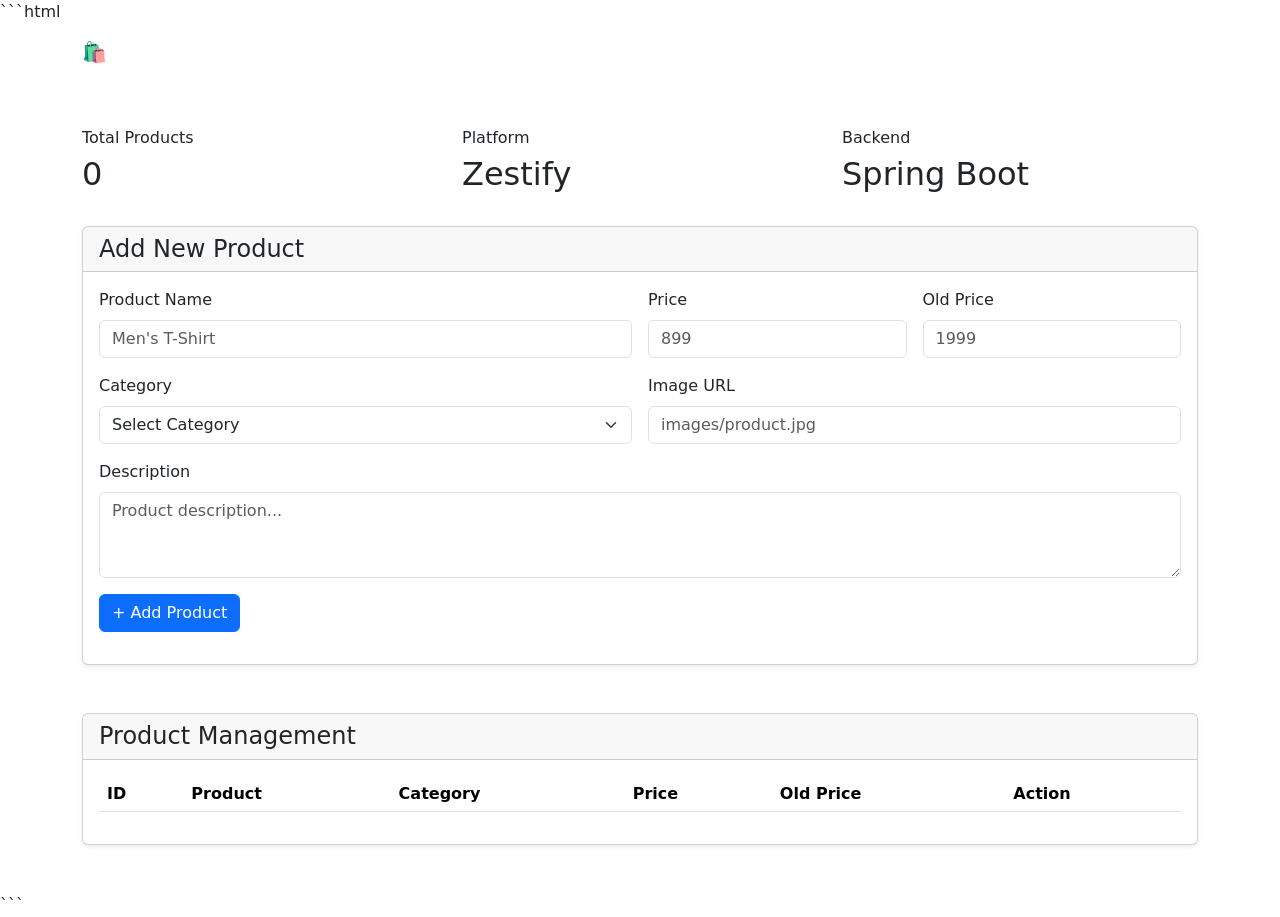
==== Admin/index.html @ b7a2c144 "Add initial HTML structure for Admin Panel This file contains the HTML structure for the Zestify Adm" ====
```html
<!DOCTYPE html>
<html lang="en">

<head>

    <meta charset="UTF-8">

    <meta
        name="viewport"
        content="width=device-width, initial-scale=1.0">

    <title>Zestify Admin Panel</title>

    <link
        href="https://cdn.jsdelivr.net/npm/bootstrap@5.3.3/dist/css/bootstrap.min.css"
        rel="stylesheet">

    <link rel="stylesheet" href="style.css">

</head>


<body>


<!-- ================= NAVBAR ================= -->

<nav class="navbar navbar-dark">

    <div class="container">

        <a class="navbar-brand fw-bold"
           href="#">

            🛍️ Zestify Admin

        </a>

        <span class="text-white">
            Product Management
        </span>

    </div>

</nav>


<!-- ================= DASHBOARD ================= -->

<div class="container py-5">


    <div class="row mb-4">

        <div class="col-md-4">

            <div class="dashboard-card">

                <h6>Total Products</h6>

                <h2 id="totalProducts">
                    0
                </h2>

            </div>

        </div>


        <div class="col-md-4">

            <div class="dashboard-card">

                <h6>Platform</h6>

                <h2>
                    Zestify
                </h2>

            </div>

        </div>


        <div class="col-md-4">

            <div class="dashboard-card">

                <h6>Backend</h6>

                <h2>
                    Spring Boot
                </h2>

            </div>

        </div>

    </div>


    <!-- ================= ADD PRODUCT ================= -->

    <div class="card shadow-sm mb-5">

        <div class="card-header">

            <h4 class="mb-0">
                Add New Product
            </h4>

        </div>


        <div class="card-body">

            <form id="productForm">

                <div class="row g-3">


                    <div class="col-md-6">

                        <label class="form-label">
                            Product Name
                        </label>

                        <input
                            type="text"
                            id="name"
                            class="form-control"
                            placeholder="Men's T-Shirt"
                            required>

                    </div>


                    <div class="col-md-3">

                        <label class="form-label">
                            Price
                        </label>

                        <input
                            type="number"
                            id="price"
                            class="form-control"
                            placeholder="899"
                            required>

                    </div>


                    <div class="col-md-3">

                        <label class="form-label">
                            Old Price
                        </label>

                        <input
                            type="number"
                            id="oldPrice"
                            class="form-control"
                            placeholder="1999">

                    </div>


                    <div class="col-md-6">

                        <label class="form-label">
                            Category
                        </label>

                        <select
                            id="category"
                            class="form-select"
                            required>

                            <option value="">
                                Select Category
                            </option>

                            <option value="Men's Fashion">
                                Men's Fashion
                            </option>

                            <option value="Women's Fashion">
                                Women's Fashion
                            </option>

                            <option value="Footwear">
                                Footwear
                            </option>

                            <option value="Accessories">
                                Accessories
                            </option>

                            <option value="Kids">
                                Kids
                            </option>

                        </select>

                    </div>


                    <div class="col-md-6">

                        <label class="form-label">
                            Image URL
                        </label>

                        <input
                            type="text"
                            id="imageUrl"
                            class="form-control"
                            placeholder="images/product.jpg"
                            required>

                    </div>


                    <div class="col-12">

                        <label class="form-label">
                            Description
                        </label>

                        <textarea
                            id="description"
                            class="form-control"
                            rows="3"
                            placeholder="Product description..."
                            required></textarea>

                    </div>


                    <div class="col-12">

                        <button
                            type="submit"
                            class="btn btn-primary">

                            + Add Product

                        </button>

                    </div>

                </div>

            </form>


            <div
                id="message"
                class="mt-3">
            </div>

        </div>

    </div>


    <!-- ================= PRODUCT LIST ================= -->

    <div class="card shadow-sm">

        <div class="card-header">

            <h4 class="mb-0">
                Product Management
            </h4>

        </div>


        <div class="card-body">

            <div
                class="table-responsive">

                <table
                    class="table table-hover align-middle">

                    <thead>

                        <tr>

                            <th>ID</th>
                            <th>Product</th>
                            <th>Category</th>
                            <th>Price</th>
                            <th>Old Price</th>
                            <th>Action</th>

                        </tr>

                    </thead>


                    <tbody id="productTable">

                    </tbody>

                </table>

            </div>

        </div>

    </div>

</div>


<script src="script.js"></script>

</body>
</html>
```
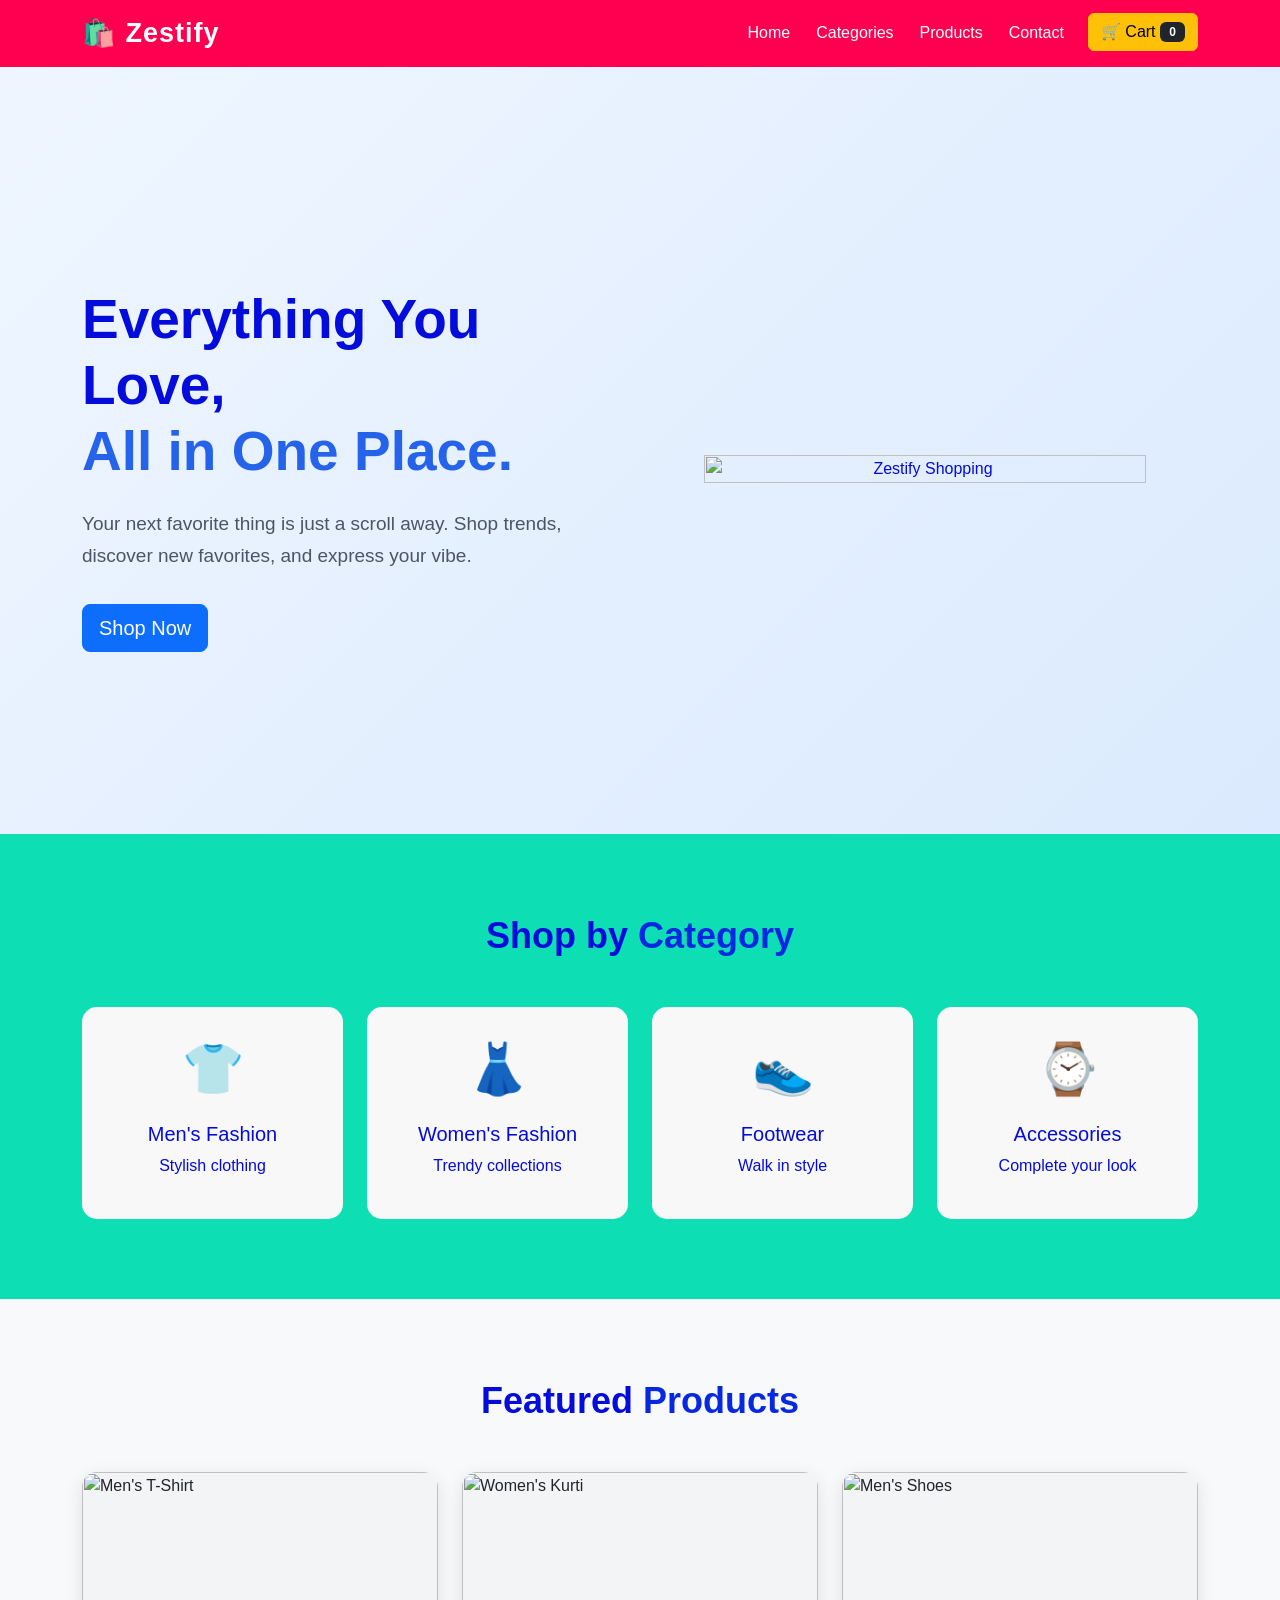
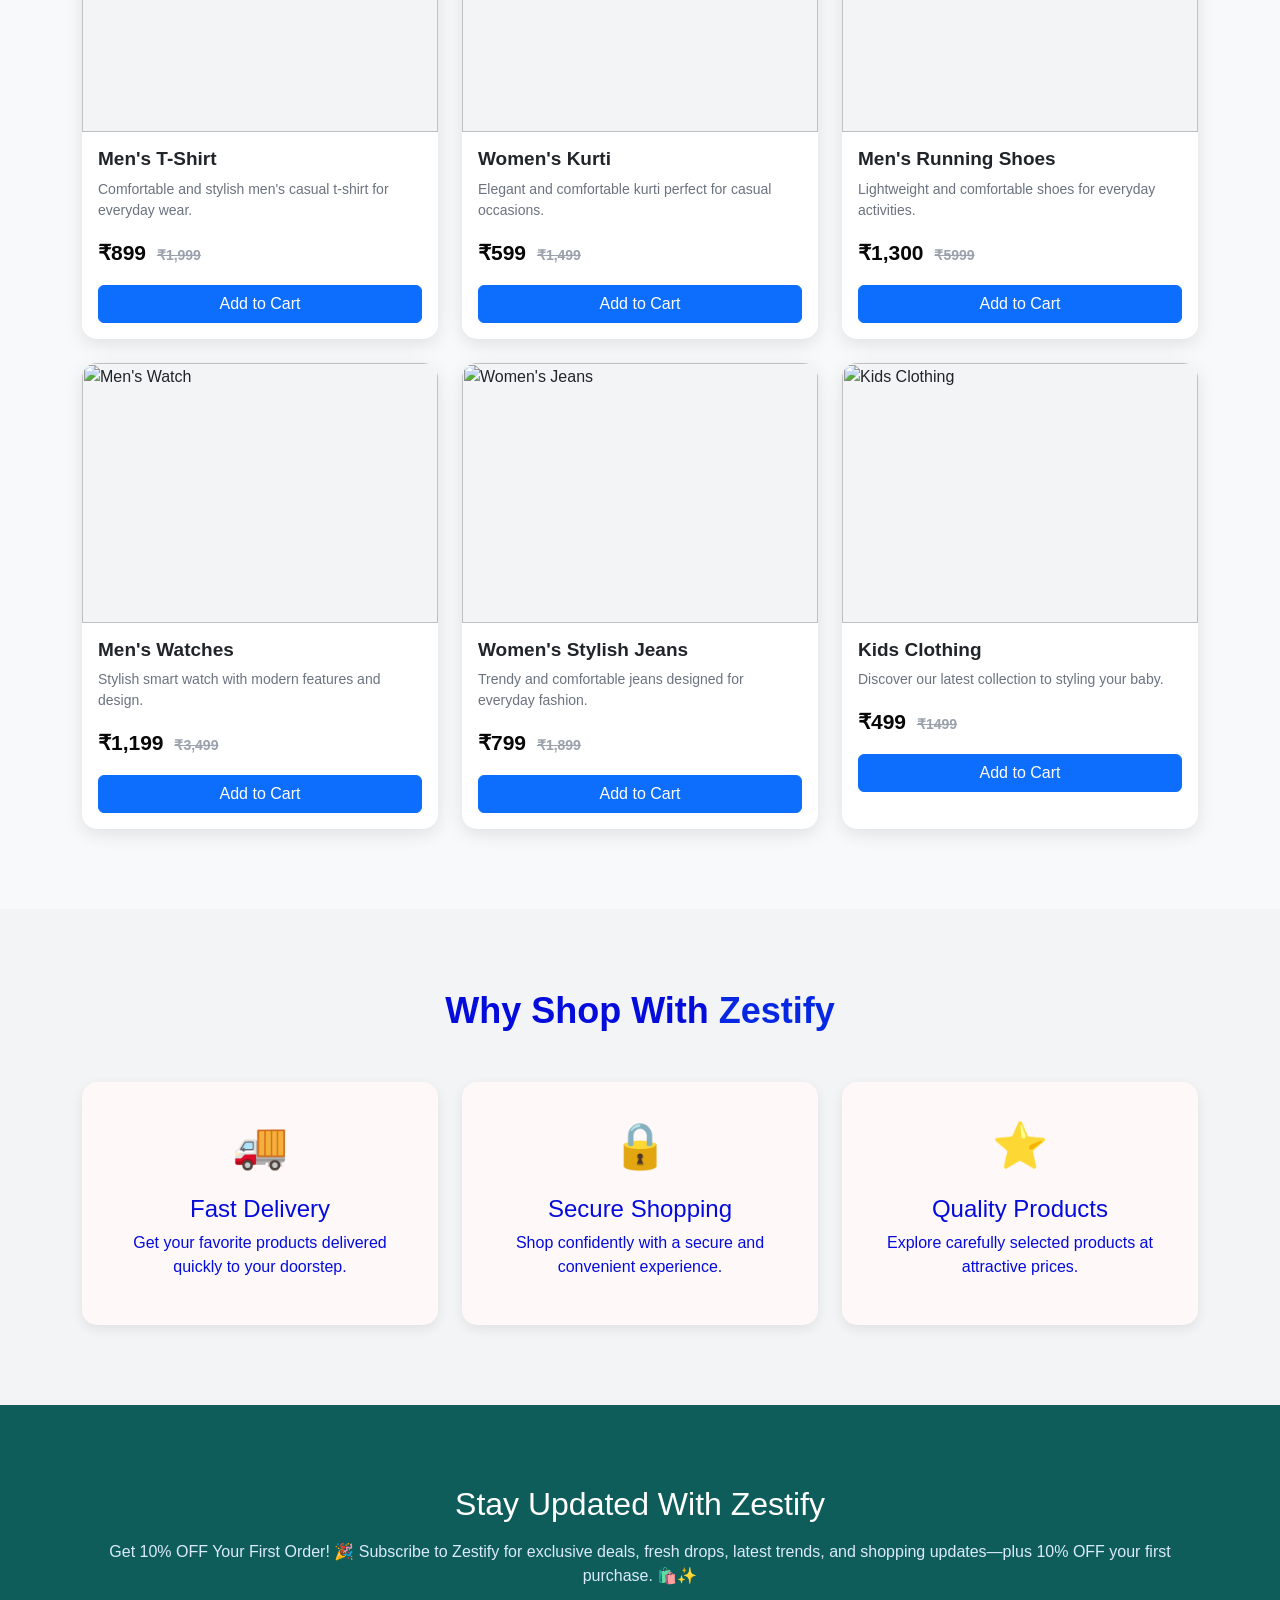
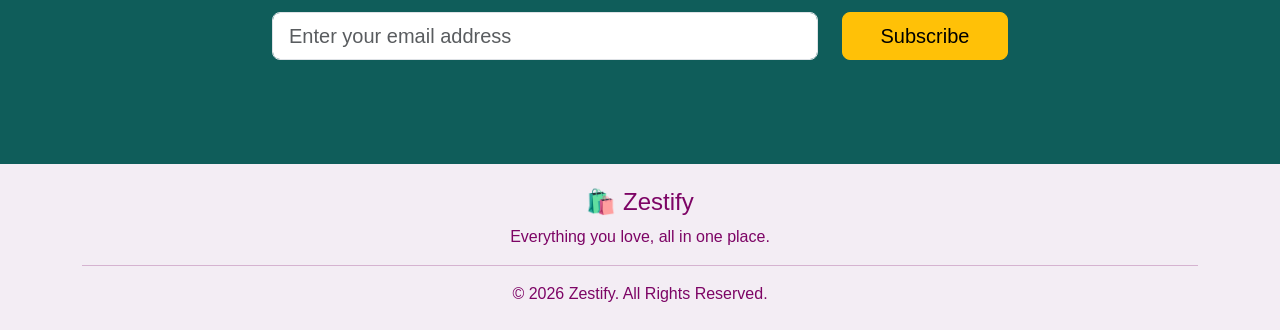
==== commit f552b9fe: "Update index.html" ====
--- a/Admin/index.html
+++ b/Admin/index.html
@@ -5,18 +5,306 @@
 <head>
 
     <meta charset="UTF-8">
-
-    <meta
-        name="viewport"
-        content="width=device-width, initial-scale=1.0">
-
-    <title>Zestify Admin Panel</title>
-
+    <meta name="viewport" content="width=device-width, initial-scale=1.0">
+
+    <title>Zestify - Online Shopping</title>
+
+    <!-- Bootstrap CSS -->
     <link
         href="https://cdn.jsdelivr.net/npm/bootstrap@5.3.3/dist/css/bootstrap.min.css"
         rel="stylesheet">
 
-    <link rel="stylesheet" href="style.css">
+    <style>
+
+        /* ==============================
+           GENERAL
+        ============================== */
+
+        html {
+            scroll-behavior: smooth;
+        }
+
+        body {
+            font-family: Arial, sans-serif;
+            background-color: #0ddeb4;
+            color: #040cdc;
+        }
+
+
+        /* ==============================
+           NAVBAR
+        ============================== */
+
+        .navbar {
+            background-color: #ff0051;
+        }
+
+        .navbar-brand {
+            font-size: 27px;
+            letter-spacing: 1px;
+        }
+
+        .nav-link {
+            color: white !important;
+            margin-left: 10px;
+        }
+
+        .nav-link:hover {
+            color: #24d0fb !important;
+        }
+
+
+        /* ==============================
+           HERO SECTION
+        ============================== */
+
+        .hero {
+            min-height: 90vh;
+            padding-top: 80px;
+
+            display: flex;
+            align-items: center;
+
+            background: linear-gradient(
+                135deg,
+                #eff6ff,
+                #dbeafe
+            );
+        }
+
+        .hero h1 {
+            font-size: 55px;
+            font-weight: bold;
+        }
+
+        .hero h1 span {
+            color: #2563eb;
+        }
+
+        .hero p {
+            font-size: 19px;
+            color: #4b5563;
+            line-height: 1.7;
+        }
+
+        .hero-image {
+            text-align: center;
+        }
+
+        .hero-image img {
+            width: 90%;
+            max-width: 500px;
+            border-radius: 20px;
+        }
+
+
+        /* ==============================
+           SECTION
+        ============================== */
+
+        .section {
+            padding: 80px 0;
+        }
+
+        .section-title {
+            text-align: center;
+            font-size: 36px;
+            font-weight: bold;
+            margin-bottom: 50px;
+        }
+
+        .section-title span {
+            color: #0728e3;
+        }
+
+
+        /* ==============================
+           CATEGORY
+        ============================== */
+
+        .category-card {
+            border: none;
+            padding: 25px;
+            text-align: center;
+            border-radius: 15px;
+            background-color: #f8f8f8;
+            transition: 0.3s;
+        }
+
+        .category-card:hover {
+            transform: translateY(-8px);
+            box-shadow: 0 8px 20px rgba(210, 34, 34, 0.1);
+        }
+
+        .category-icon {
+            font-size: 50px;
+            margin-bottom: 15px;
+        }
+
+
+        /* ==============================
+           PRODUCT CARDS
+        ============================== */
+
+        .product-card {
+            border: none;
+            border-radius: 15px;
+            overflow: hidden;
+
+            box-shadow:
+                0 5px 18px rgba(0, 0, 0, 0.10);
+
+            transition: 0.3s;
+        }
+
+        .product-card:hover {
+            transform: translateY(-8px);
+
+            box-shadow:
+                0 10px 25px rgba(0, 0, 0, 0.15);
+        }
+
+        .product-image {
+            width: 100%;
+            height: 260px;
+
+            background-color: #f3f4f6;
+
+            display: flex;
+            align-items: center;
+            justify-content: center;
+
+            overflow: hidden;
+        }
+
+        .product-image img {
+            width: 100%;
+            height: 100%;
+
+            object-fit: contain;
+
+            transition: 0.3s;
+        }
+
+        .product-card:hover .product-image img {
+            transform: scale(1.05);
+        }
+
+        .product-name {
+            font-weight: bold;
+            font-size: 19px;
+        }
+
+        .product-description {
+            color: #6b7280;
+            font-size: 14px;
+        }
+
+        .price {
+            color: hsl(0, 6%, 3%);
+            font-size: 21px;
+            font-weight: bold;
+        }
+
+        .old-price {
+            color: #9aa1ac;
+            text-decoration: line-through;
+            margin-left: 5px;
+            font-size: 14px;
+        }
+
+
+        /* ==============================
+           FEATURES
+        ============================== */
+
+        .features-section {
+            background-color: #f3f4f6;
+        }
+
+        .feature-card {
+            background-color: rgb(255, 248, 248);
+            border-radius: 15px;
+
+            padding: 30px;
+
+            text-align: center;
+
+            height: 100%;
+
+            box-shadow:
+                0 4px 12px rgba(0, 0, 0, 0.08);
+        }
+
+        .feature-icon {
+            font-size: 45px;
+            margin-bottom: 15px;
+        }
+
+
+        /* ==============================
+           NEWSLETTER
+        ============================== */
+
+        .newsletter {
+            background-color: #0f5d5a;
+            color: white;
+        }
+
+        .newsletter p {
+            color: #dbeafe;
+        }
+
+
+        /* ==============================
+           FOOTER
+        ============================== */
+
+        footer {
+            background-color: #f3edf4;
+            color: rgb(125, 4, 101);
+        }
+
+
+        /* ==============================
+           CART BADGE
+        ============================== */
+
+        #cartCount {
+            min-width: 25px;
+        }
+
+
+        /* ==============================
+           RESPONSIVE DESIGN
+        ============================== */
+
+        @media (max-width: 768px) {
+
+            .hero {
+                text-align: center;
+                padding: 120px 20px 60px;
+            }
+
+            .hero h1 {
+                font-size: 38px;
+            }
+
+            .hero p {
+                font-size: 16px;
+            }
+
+            .hero-image {
+                margin-top: 40px;
+            }
+
+            .section-title {
+                font-size: 30px;
+            }
+
+        }
+
+    </style>
 
 </head>
 
@@ -24,302 +312,987 @@
 <body>
 
 
-<!-- ================= NAVBAR ================= -->
-
-<nav class="navbar navbar-dark">
-
-    <div class="container">
-
-        <a class="navbar-brand fw-bold"
-           href="#">
-
-            🛍️ Zestify Admin
-
-        </a>
-
-        <span class="text-white">
-            Product Management
-        </span>
-
-    </div>
-
-</nav>
-
-
-<!-- ================= DASHBOARD ================= -->
-
-<div class="container py-5">
-
-
-    <div class="row mb-4">
-
-        <div class="col-md-4">
-
-            <div class="dashboard-card">
-
-                <h6>Total Products</h6>
-
-                <h2 id="totalProducts">
-                    0
-                </h2>
+    <!-- =================================
+         NAVIGATION BAR
+    ================================== -->
+
+    <nav class="navbar navbar-expand-lg navbar-dark fixed-top">
+
+        <div class="container">
+
+            <a class="navbar-brand fw-bold" href="#home">
+                🛍️ Zestify
+            </a>
+
+
+            <button
+                class="navbar-toggler"
+                type="button"
+                data-bs-toggle="collapse"
+                data-bs-target="#navbarMenu">
+
+                <span class="navbar-toggler-icon"></span>
+
+            </button>
+
+
+            <div
+                class="collapse navbar-collapse"
+                id="navbarMenu">
+
+                <ul class="navbar-nav ms-auto">
+
+                    <li class="nav-item">
+                        <a class="nav-link" href="#home">
+                            Home
+                        </a>
+                    </li>
+
+                    <li class="nav-item">
+                        <a class="nav-link" href="#categories">
+                            Categories
+                        </a>
+                    </li>
+
+                    <li class="nav-item">
+                        <a class="nav-link" href="#products">
+                            Products
+                        </a>
+                    </li>
+
+                    <li class="nav-item">
+                        <a class="nav-link" href="#contact">
+                            Contact
+                        </a>
+                    </li>
+
+                    <li class="nav-item ms-lg-3 mt-2 mt-lg-0">
+
+                        <button
+                            class="btn btn-warning"
+                            id="cartButton">
+
+                            🛒 Cart
+
+                            <span
+                                id="cartCount"
+                                class="badge bg-dark">
+
+                                0
+
+                            </span>
+
+                        </button>
+
+                    </li>
+
+                </ul>
 
             </div>
 
         </div>
 
-
-        <div class="col-md-4">
-
-            <div class="dashboard-card">
-
-                <h6>Platform</h6>
-
-                <h2>
-                    Zestify
-                </h2>
+    </nav>
+
+
+
+    <!-- =================================
+         HERO SECTION
+    ================================== -->
+
+    <section id="home" class="hero">
+
+        <div class="container">
+
+            <div class="row align-items-center">
+
+                <div class="col-lg-6">
+
+                    <h1>
+
+                        Everything You Love,
+                        <br>
+
+                        <span>All in One Place.</span>
+
+                    </h1>
+
+
+                    <p class="mt-4">
+                             Your next favorite thing is just a scroll away. 
+                              Shop trends, discover new favorites, and express your vibe.
+
+                    </p>
+
+
+                    <a
+                        href="#products"
+                        class="btn btn-primary btn-lg mt-3">
+
+                        Shop Now
+
+                    </a>
+
+                </div>
+
+
+                <div class="col-lg-6">
+
+                    <div class="hero-image">
+
+                        <img
+                            src="images/Zestify-banner.avif"
+                            alt="Zestify Shopping">
+
+                    </div>
+
+                </div>
 
             </div>
 
         </div>
 
-
-        <div class="col-md-4">
-
-            <div class="dashboard-card">
-
-                <h6>Backend</h6>
-
-                <h2>
-                    Spring Boot
-                </h2>
+    </section>
+
+
+
+    <!-- =================================
+         CATEGORIES
+    ================================== -->
+
+    <section id="categories" class="section">
+
+        <div class="container">
+
+            <h2 class="section-title">
+
+                Shop by <span>Category</span>
+
+            </h2>
+
+
+            <div class="row g-4">
+
+
+                <div class="col-6 col-md-3">
+
+                    <div class="category-card">
+
+                        <div class="category-icon">
+                            👕
+                        </div>
+
+                        <h5>
+                            Men's Fashion
+                        </h5>
+
+                        <p>
+                            Stylish clothing
+                        </p>
+
+                    </div>
+
+                </div>
+
+
+                <div class="col-6 col-md-3">
+
+                    <div class="category-card">
+
+                        <div class="category-icon">
+                            👗
+                        </div>
+
+                        <h5>
+                            Women's Fashion
+                        </h5>
+
+                        <p>
+                            Trendy collections
+                        </p>
+
+                    </div>
+
+                </div>
+
+
+                <div class="col-6 col-md-3">
+
+                    <div class="category-card">
+
+                        <div class="category-icon">
+                            👟
+                        </div>
+
+                        <h5>
+                            Footwear
+                        </h5>
+
+                        <p>
+                            Walk in style
+                        </p>
+
+                    </div>
+
+                </div>
+
+
+                <div class="col-6 col-md-3">
+
+                    <div class="category-card">
+
+                        <div class="category-icon">
+                            ⌚
+                        </div>
+
+                        <h5>
+                            Accessories
+                        </h5>
+
+                        <p>
+                            Complete your look
+                        </p>
+
+                    </div>
+
+                </div>
+
 
             </div>
 
         </div>
 
-    </div>
-
-
-    <!-- ================= ADD PRODUCT ================= -->
-
-    <div class="card shadow-sm mb-5">
-
-        <div class="card-header">
-
-            <h4 class="mb-0">
-                Add New Product
+    </section>
+
+
+
+    <!-- =================================
+         PRODUCTS
+    ================================== -->
+
+    <section id="products" class="section bg-light">
+
+        <div class="container">
+
+            <h2 class="section-title">
+
+                Featured <span>Products</span>
+
+            </h2>
+
+
+            <div class="row g-4">
+
+
+                <!-- PRODUCT 1 -->
+
+                <div class="col-md-6 col-lg-4">
+
+                    <div class="card product-card h-100">
+
+
+                        <div class="product-image">
+
+                            <img
+                                src="images/Mens-tshirt.webp"
+                                alt="Men's T-Shirt">
+
+                        </div>
+
+
+                        <div class="card-body">
+
+                            <h5 class="product-name">
+
+                                Men's T-Shirt
+
+                            </h5>
+
+
+                            <p class="product-description">
+
+                                Comfortable and stylish men's
+                                casual t-shirt for everyday wear.
+
+                            </p>
+
+
+                            <p class="price">
+
+                                ₹899
+
+                                <span class="old-price">
+                                    ₹1,999
+                                </span>
+
+                            </p>
+
+
+                            <button
+                                class="btn btn-primary w-100 add-cart">
+
+                                Add to Cart
+
+                            </button>
+
+                        </div>
+
+                    </div>
+
+                </div>
+
+
+
+                <!-- PRODUCT 2 -->
+
+                <div class="col-md-6 col-lg-4">
+
+                    <div class="card product-card h-100">
+
+
+                        <div class="product-image">
+
+                            <img
+                                src="images/Womens-kurti.jpg"
+                                alt="Women's Kurti">
+
+                        </div>
+
+
+                        <div class="card-body">
+
+                            <h5 class="product-name">
+
+                                Women's Kurti
+
+                            </h5>
+
+
+                            <p class="product-description">
+
+                                Elegant and comfortable kurti
+                                perfect for casual occasions.
+
+                            </p>
+
+
+                            <p class="price">
+
+                                ₹599
+
+                                <span class="old-price">
+                                    ₹1,499
+                                </span>
+
+                            </p>
+
+
+                            <button
+                                class="btn btn-primary w-100 add-cart">
+
+                                Add to Cart
+
+                            </button>
+
+                        </div>
+
+                    </div>
+
+                </div>
+
+
+
+                <!-- PRODUCT 3 -->
+
+                <div class="col-md-6 col-lg-4">
+
+                    <div class="card product-card h-100">
+
+
+                        <div class="product-image">
+
+                            <img
+                                src="images/Mens-shoes.webp"
+                                alt="Men's Shoes">
+
+                        </div>
+
+
+                        <div class="card-body">
+
+                            <h5 class="product-name">
+
+                                Men's Running Shoes
+
+                            </h5>
+
+
+                            <p class="product-description">
+
+                                Lightweight and comfortable
+                                shoes for everyday activities.
+
+                            </p>
+
+
+                            <p class="price">
+
+                                ₹1,300
+
+                                <span class="old-price">
+                                    ₹5999
+                                </span>
+
+                            </p>
+
+
+                            <button
+                                class="btn btn-primary w-100 add-cart">
+
+                                Add to Cart
+
+                            </button>
+
+                        </div>
+
+                    </div>
+
+                </div>
+
+
+
+                <!-- PRODUCT 4 -->
+
+                <div class="col-md-6 col-lg-4">
+
+                    <div class="card product-card h-100">
+
+
+                        <div class="product-image">
+
+                            <img
+                                src="images/Mens-watches.webp"
+                                alt="Men's Watch">
+
+                        </div>
+
+
+                        <div class="card-body">
+
+                            <h5 class="product-name">
+
+                                Men's Watches
+
+                            </h5>
+
+
+                            <p class="product-description">
+
+                                Stylish smart watch with
+                                modern features and design.
+
+                            </p>
+
+
+                            <p class="price">
+
+                                ₹1,199
+
+                                <span class="old-price">
+                                    ₹3,499
+                                </span>
+
+                            </p>
+
+
+                            <button
+                                class="btn btn-primary w-100 add-cart">
+
+                                Add to Cart
+
+                            </button>
+
+                        </div>
+
+                    </div>
+
+                </div>
+
+
+
+                <!-- PRODUCT 5 -->
+
+                <div class="col-md-6 col-lg-4">
+
+                    <div class="card product-card h-100">
+
+
+                        <div class="product-image">
+
+                            <img
+                                src="images/Womens-jeans.avif"
+                                alt="Women's Jeans">
+
+                        </div>
+
+
+                        <div class="card-body">
+
+                            <h5 class="product-name">
+
+                                Women's Stylish Jeans
+
+                            </h5>
+
+
+                            <p class="product-description">
+
+                                Trendy and comfortable jeans
+                                designed for everyday fashion.
+
+                            </p>
+
+
+                            <p class="price">
+
+                                ₹799
+
+                                <span class="old-price">
+                                    ₹1,899
+                                </span>
+
+                            </p>
+
+
+                            <button
+                                class="btn btn-primary w-100 add-cart">
+
+                                Add to Cart
+
+                            </button>
+
+                        </div>
+
+                    </div>
+
+                </div>
+
+
+
+                <!-- PRODUCT 6 -->
+
+                <div class="col-md-6 col-lg-4">
+
+                    <div class="card product-card h-100">
+
+
+                        <div class="product-image">
+
+                            <img
+                                src="images/Kids-clothing.webp"
+                                alt="Kids Clothing">
+
+                        </div>
+
+
+                        <div class="card-body">
+
+                            <h5 class="product-name">
+
+                                Kids Clothing
+
+                            </h5>
+
+
+                            <p class="product-description">
+
+                                Discover our latest collection
+                                to styling your baby.
+
+                            </p>
+
+
+                            <p class="price">
+
+                                ₹499
+
+                                <span class="old-price">
+                                    ₹1499
+                                </span>
+
+                            </p>
+
+
+                            <button
+                                class="btn btn-primary w-100 add-cart">
+
+                                Add to Cart
+
+                            </button>
+
+                        </div>
+
+                    </div>
+
+                </div>
+
+
+            </div>
+
+        </div>
+
+    </section>
+
+
+
+    <!-- =================================
+         FEATURES
+    ================================== -->
+
+    <section class="section features-section">
+
+        <div class="container">
+
+            <h2 class="section-title">
+
+                Why Shop With <span>Zestify</span>
+
+            </h2>
+
+
+            <div class="row g-4">
+
+
+                <div class="col-md-4">
+
+                    <div class="feature-card">
+
+                        <div class="feature-icon">
+                            🚚
+                        </div>
+
+                        <h4>
+                            Fast Delivery
+                        </h4>
+
+                        <p>
+
+                            Get your favorite products
+                            delivered quickly to your doorstep.
+
+                        </p>
+
+                    </div>
+
+                </div>
+
+
+                <div class="col-md-4">
+
+                    <div class="feature-card">
+
+                        <div class="feature-icon">
+                            🔒
+                        </div>
+
+                        <h4>
+                            Secure Shopping
+                        </h4>
+
+                        <p>
+
+                            Shop confidently with a
+                            secure and convenient experience.
+
+                        </p>
+
+                    </div>
+
+                </div>
+
+
+                <div class="col-md-4">
+
+                    <div class="feature-card">
+
+                        <div class="feature-icon">
+                            ⭐
+                        </div>
+
+                        <h4>
+                            Quality Products
+                        </h4>
+
+                        <p>
+
+                            Explore carefully selected products
+                            at attractive prices.
+
+                        </p>
+
+                    </div>
+
+                </div>
+
+
+            </div>
+
+        </div>
+
+    </section>
+
+
+
+    <!-- =================================
+         NEWSLETTER
+    ================================== -->
+
+    <section id="contact" class="newsletter section">
+
+        <div class="container text-center">
+
+            <h2>
+                Stay Updated With Zestify
+            </h2>
+
+
+            <p class="mt-3">
+
+                Get 10% OFF Your First Order! 🎉
+
+Subscribe to Zestify for exclusive deals, fresh drops, latest trends, and shopping updates—plus 
+
+10% OFF your first purchase. 🛍️✨
+
+
+            </p>
+
+
+            <form
+                id="subscribeForm"
+                class="row justify-content-center mt-4">
+
+
+                <div class="col-md-6">
+
+                    <input
+                        type="email"
+                        id="email"
+                        class="form-control form-control-lg"
+                        placeholder="Enter your email address">
+
+                    <div
+                        id="emailError"
+                        class="text-warning mt-2">
+                    </div>
+
+                </div>
+
+
+                <div class="col-md-2 mt-2 mt-md-0">
+
+                    <button
+                        type="submit"
+                        class="btn btn-warning btn-lg w-100">
+
+                        Subscribe
+
+                    </button>
+
+                </div>
+
+
+            </form>
+
+
+            <div
+                id="successMessage"
+                class="fw-bold mt-3">
+            </div>
+
+        </div>
+
+    </section>
+
+
+
+    <!-- =================================
+         FOOTER
+    ================================== -->
+
+    <footer class="py-4">
+
+        <div class="container text-center">
+
+            <h4>
+                🛍️ Zestify
             </h4>
 
+
+            <p class="mt-2">
+
+                Everything you love, all in one place.
+
+            </p>
+
+
+            <hr>
+
+
+            <p class="mb-0">
+
+                © 2026 Zestify. All Rights Reserved.
+
+            </p>
+
         </div>
 
-
-        <div class="card-body">
-
-            <form id="productForm">
-
-                <div class="row g-3">
-
-
-                    <div class="col-md-6">
-
-                        <label class="form-label">
-                            Product Name
-                        </label>
-
-                        <input
-                            type="text"
-                            id="name"
-                            class="form-control"
-                            placeholder="Men's T-Shirt"
-                            required>
-
-                    </div>
-
-
-                    <div class="col-md-3">
-
-                        <label class="form-label">
-                            Price
-                        </label>
-
-                        <input
-                            type="number"
-                            id="price"
-                            class="form-control"
-                            placeholder="899"
-                            required>
-
-                    </div>
-
-
-                    <div class="col-md-3">
-
-                        <label class="form-label">
-                            Old Price
-                        </label>
-
-                        <input
-                            type="number"
-                            id="oldPrice"
-                            class="form-control"
-                            placeholder="1999">
-
-                    </div>
-
-
-                    <div class="col-md-6">
-
-                        <label class="form-label">
-                            Category
-                        </label>
-
-                        <select
-                            id="category"
-                            class="form-select"
-                            required>
-
-                            <option value="">
-                                Select Category
-                            </option>
-
-                            <option value="Men's Fashion">
-                                Men's Fashion
-                            </option>
-
-                            <option value="Women's Fashion">
-                                Women's Fashion
-                            </option>
-
-                            <option value="Footwear">
-                                Footwear
-                            </option>
-
-                            <option value="Accessories">
-                                Accessories
-                            </option>
-
-                            <option value="Kids">
-                                Kids
-                            </option>
-
-                        </select>
-
-                    </div>
-
-
-                    <div class="col-md-6">
-
-                        <label class="form-label">
-                            Image URL
-                        </label>
-
-                        <input
-                            type="text"
-                            id="imageUrl"
-                            class="form-control"
-                            placeholder="images/product.jpg"
-                            required>
-
-                    </div>
-
-
-                    <div class="col-12">
-
-                        <label class="form-label">
-                            Description
-                        </label>
-
-                        <textarea
-                            id="description"
-                            class="form-control"
-                            rows="3"
-                            placeholder="Product description..."
-                            required></textarea>
-
-                    </div>
-
-
-                    <div class="col-12">
-
-                        <button
-                            type="submit"
-                            class="btn btn-primary">
-
-                            + Add Product
-
-                        </button>
-
-                    </div>
-
-                </div>
-
-            </form>
-
-
-            <div
-                id="message"
-                class="mt-3">
-            </div>
-
-        </div>
-
-    </div>
-
-
-    <!-- ================= PRODUCT LIST ================= -->
-
-    <div class="card shadow-sm">
-
-        <div class="card-header">
-
-            <h4 class="mb-0">
-                Product Management
-            </h4>
-
-        </div>
-
-
-        <div class="card-body">
-
-            <div
-                class="table-responsive">
-
-                <table
-                    class="table table-hover align-middle">
-
-                    <thead>
-
-                        <tr>
-
-                            <th>ID</th>
-                            <th>Product</th>
-                            <th>Category</th>
-                            <th>Price</th>
-                            <th>Old Price</th>
-                            <th>Action</th>
-
-                        </tr>
-
-                    </thead>
-
-
-                    <tbody id="productTable">
-
-                    </tbody>
-
-                </table>
-
-            </div>
-
-        </div>
-
-    </div>
-
-</div>
-
-
-<script src="script.js"></script>
+    </footer>
+
+
+
+    <!-- Bootstrap JavaScript -->
+
+    <script
+        src="https://cdn.jsdelivr.net/npm/bootstrap@5.3.3/dist/js/bootstrap.bundle.min.js">
+    </script>
+
+
+
+    <!-- =================================
+         JAVASCRIPT
+    ================================== -->
+
+    <script>
+
+
+        /* ==============================
+           SHOPPING CART
+        ============================== */
+
+        let cartCount = 0;
+
+        const cartButtons =
+            document.querySelectorAll(".add-cart");
+
+        const cartDisplay =
+            document.getElementById("cartCount");
+
+
+        cartButtons.forEach(function (button) {
+
+            button.addEventListener("click", function () {
+
+                cartCount++;
+
+                cartDisplay.textContent =
+                    cartCount;
+
+
+                button.textContent =
+                    "Added ✓";
+
+
+                button.classList.remove(
+                    "btn-primary"
+                );
+
+                button.classList.add(
+                    "btn-success"
+                );
+
+
+                setTimeout(function () {
+
+                    button.textContent =
+                        "Add to Cart";
+
+                    button.classList.remove(
+                        "btn-success"
+                    );
+
+                    button.classList.add(
+                        "btn-primary"
+                    );
+
+                }, 1000);
+
+            });
+
+        });
+
+
+
+        /* ==============================
+           NEWSLETTER VALIDATION
+        ============================== */
+
+        const subscribeForm =
+            document.getElementById("subscribeForm");
+
+        const emailInput =
+            document.getElementById("email");
+
+        const emailError =
+            document.getElementById("emailError");
+
+        const successMessage =
+            document.getElementById("successMessage");
+
+
+        subscribeForm.addEventListener(
+            "submit",
+            function (event) {
+
+                event.preventDefault();
+
+
+                const email =
+                    emailInput.value.trim();
+
+
+                emailError.textContent = "";
+
+                successMessage.textContent = "";
+
+
+                const emailPattern =
+                    /^[^\s@]+@[^\s@]+\.[^\s@]+$/;
+
+
+                if (email === "") {
+
+                    emailError.textContent =
+                        "Please enter your email address.";
+
+                    return;
+
+                }
+
+
+                if (!emailPattern.test(email)) {
+
+                    emailError.textContent =
+                        "Please enter a valid email address.";
+
+                    return;
+
+                }
+
+
+                successMessage.textContent =
+                    "Thank you for subscribing to Zestify!";
+
+
+                subscribeForm.reset();
+
+            }
+        );
+
+
+    </script>
+
 
 </body>
+
 </html>
-```
